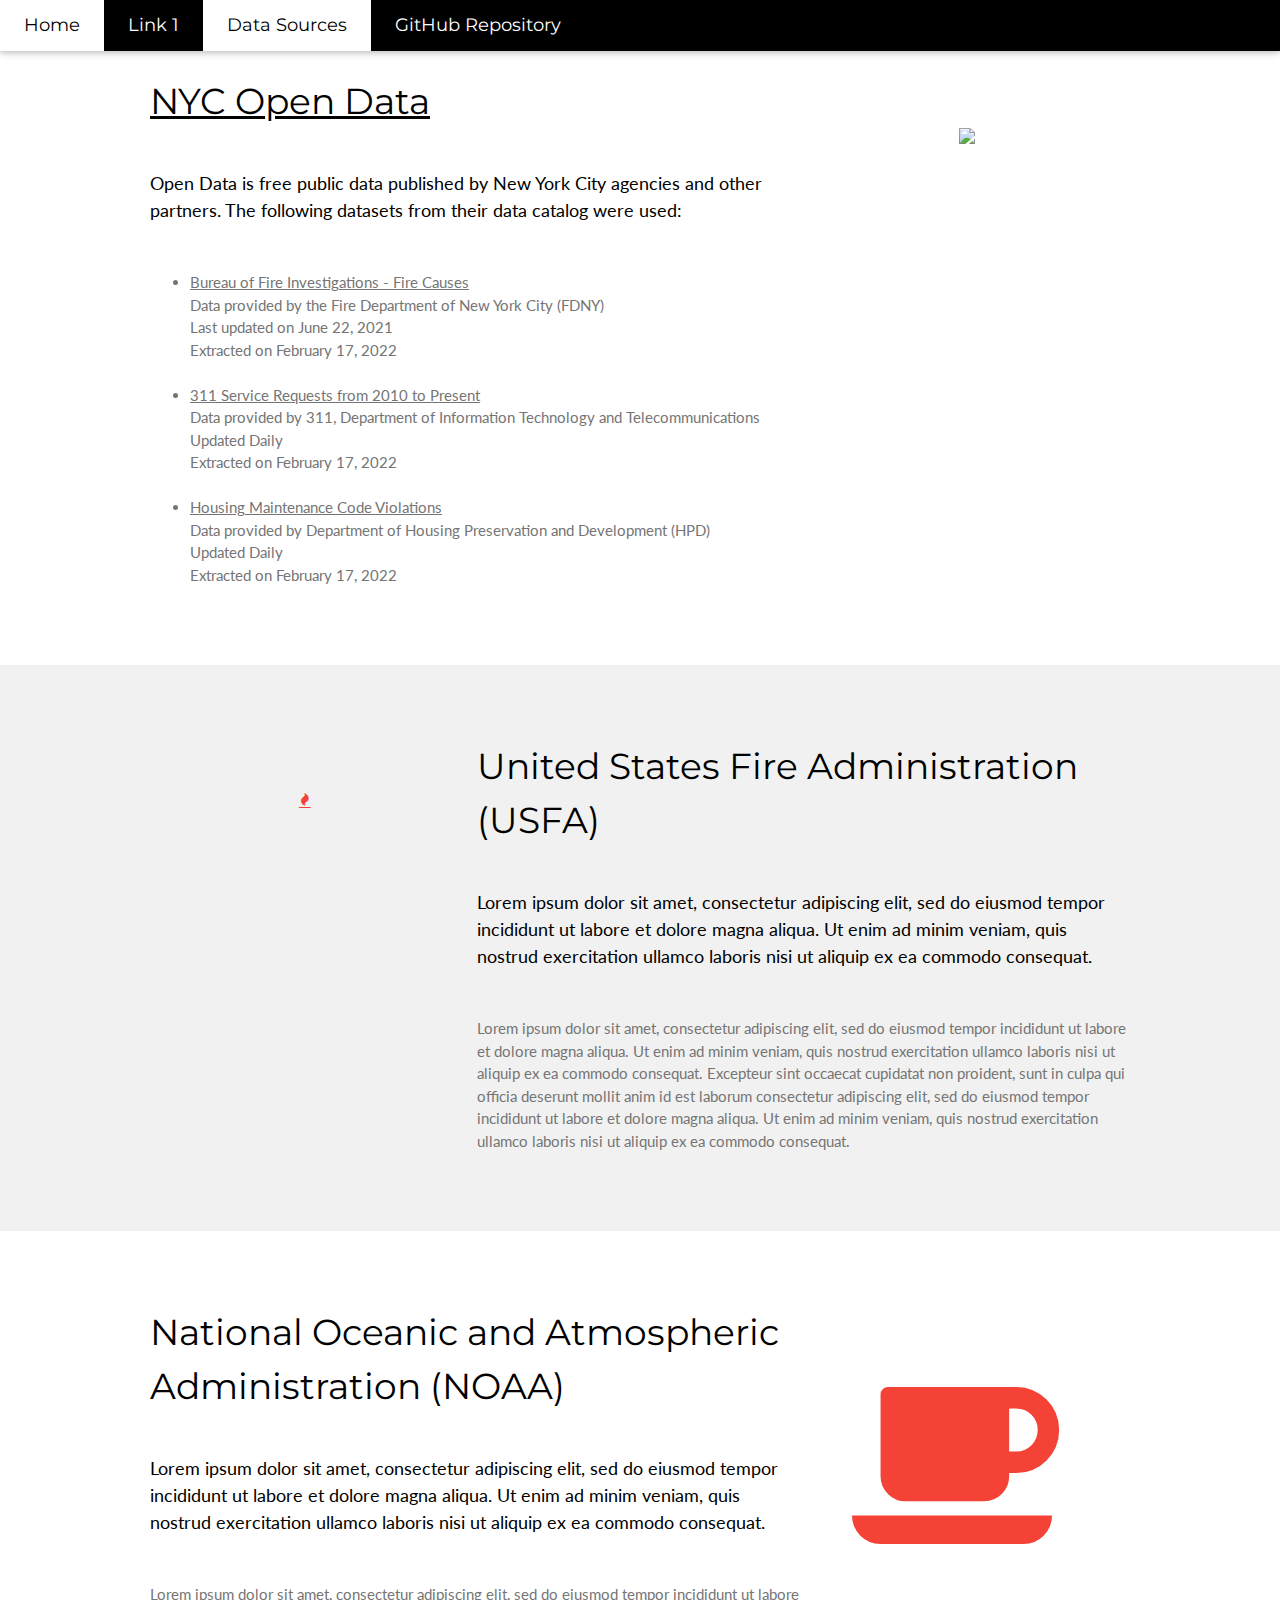
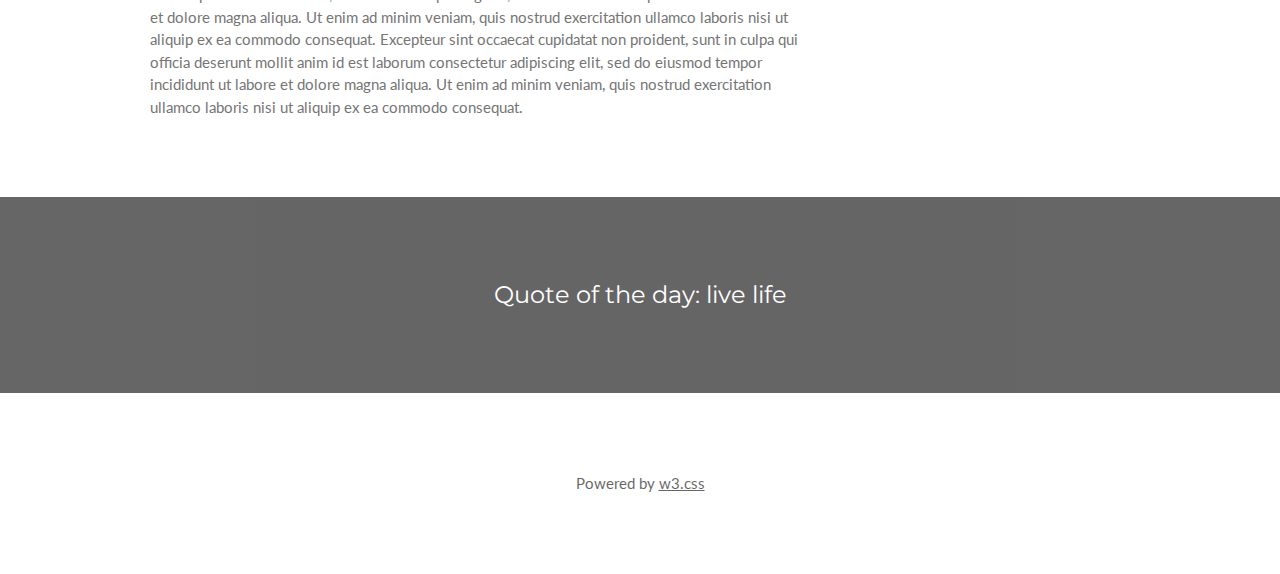
==== data-sources/index.html @ 75a7e730 "Add index.html" ====
<!DOCTYPE html>
<html lang="en">

<head>
    <title>NYC Heating Fire Incidents</title>
    <meta charset="UTF-8">
    <meta name="viewport" content="width=device-width, initial-scale=1">
    <link rel="stylesheet" href="https://www.w3schools.com/w3css/4/w3.css">
    <link rel="stylesheet" href="https://fonts.googleapis.com/css?family=Lato">
    <link rel="stylesheet" href="https://fonts.googleapis.com/css?family=Montserrat">
    <link rel="stylesheet" href="https://cdnjs.cloudflare.com/ajax/libs/font-awesome/4.7.0/css/font-awesome.min.css">
    <link rel="stylesheet" href="../style.css">
</head>

<body>

    <!-- Navbar -->
    <div class="w3-top">
        <div class="w3-bar w3-black w3-card w3-left-align w3-large">
            <a class="w3-bar-item w3-button w3-hide-medium w3-hide-large w3-right w3-padding-large w3-hover-white w3-large w3-black"
                href="javascript:void(0);" onclick="myFunction()" title="Toggle Navigation Menu"><i
                    class="fa fa-bars"></i></a>
            <a href="../index.html" class="w3-bar-item w3-button w3-padding-large w3-hover-white">Home</a>
            <a href="../link-1/index.html"
                class="w3-bar-item w3-button w3-hide-small w3-padding-large w3-hover-white">Link 1</a>
            <a href="./index.html" class="w3-bar-item w3-button w3-hide-small w3-padding-large w3-white">Data
                Sources</a>
            <a href="https://github.com/mlissade/nyc-heating-fire-incidents"
                class="w3-bar-item w3-button w3-hide-small w3-padding-large w3-hover-white" target="_blank">GitHub
                Repository</a>
        </div>

        <!-- Navbar on small screens -->
        <div id="navDemo" class="w3-bar-block w3-white w3-hide w3-hide-large w3-hide-medium w3-large">
            <a href="../link-1/index.html" class="w3-bar-item w3-button w3-padding-large">Link 1</a>
            <a href="./index.html" class="w3-bar-item w3-button w3-padding-large">Data Sources</a>
            <a href="https://github.com/mlissade/nyc-heating-fire-incidents"
                class="w3-bar-item w3-button w3-hide-small w3-padding-large w3-hover-white" target="_blank">GitHub
                Repository</a>
        </div>
    </div>

    <!-- Header
    <header class="w3-container w3-center" style="padding:128px 16px">

    </header> -->

    <!-- First Grid -->
    <div class="w3-row-padding w3-padding-64 w3-container">
        <div class="w3-content">
            <div class="w3-twothird">
                <h1><a class="w3-hover-text-amber" href="https://opendata.cityofnewyork.us/" target="_blank">NYC Open
                        Data</a></h1>
                <h5 class="w3-padding-32">Open Data is free public data published by New York City agencies and other
                    partners. The following datasets from their data catalog were used:</h5>
                <ul class="w3-text-grey">
                    <li>
                        <a class="w3-hover-opacity"
                            href="https://data.cityofnewyork.us/Public-Safety/Bureau-of-Fire-Investigations-Fire-Causes/ii3r-svjz?category=Public-Safety&view_name=Bureau-of-Fire-Investigations-Fire-Causes">
                            Bureau of Fire Investigations - Fire Causes</a>
                    </li>
                    <dt>Data provided by the Fire Department of New York City (FDNY)</dt>
                    <dt>Last updated on June 22, 2021</dt>
                    <dt>Extracted on February 17, 2022</dt>
                    <br>
                    <li>
                        <a class="w3-hover-opacity"
                            href="https://data.cityofnewyork.us/Social-Services/311-Service-Requests-from-2010-to-Present/erm2-nwe9">
                            311 Service Requests from 2010 to Present </a>
                    </li>
                    <dt>Data provided by 311, Department of Information Technology and Telecommunications</dt>
                    <dt>Updated Daily</dt>
                    <dt>Extracted on February 17, 2022</dt>
                    <br>
                    <li>
                        <a class="w3-hover-opacity"
                            href="https://data.cityofnewyork.us/Housing-Development/Housing-Maintenance-Code-Violations/wvxf-dwi5">
                            Housing Maintenance Code Violations </a>
                    </li>
                    <dt>Data provided by Department of Housing Preservation and Development (HPD)</dt>
                    <dt>Updated Daily</dt>
                    <dt>Extracted on February 17, 2022</dt>
                </ul>
            </div>

            <div class="w3-third w3-center">
                <a href="https://opendata.cityofnewyork.us/">
                    <img src="https://www1.nyc.gov/assets/operations/images/content/researchandanalytics/programs_OpenData.png"
                        class="w3-padding-64 w3-hover-opacity" style="width: 300px;">
                </a>
            </div>
        </div>
    </div>

    <!-- Second Grid -->
    <div class="w3-row-padding w3-light-grey w3-padding-64 w3-container">
        <div class="w3-content">
            <div class="w3-third w3-center">
                <i class="fa fa-fire w3-padding-64 w3-text-red w3-margin-right"></i>
            </div>

            <div class="w3-twothird">
                <h1>United States Fire Administration (USFA)</h1>
                <h5 class="w3-padding-32">Lorem ipsum dolor sit amet, consectetur adipiscing elit, sed do eiusmod tempor
                    incididunt ut labore et dolore magna aliqua. Ut enim ad minim veniam, quis nostrud exercitation
                    ullamco laboris nisi ut aliquip ex ea commodo consequat.</h5>

                <p class="w3-text-grey">Lorem ipsum dolor sit amet, consectetur adipiscing elit, sed do eiusmod tempor
                    incididunt ut labore et dolore magna aliqua. Ut enim ad minim veniam, quis nostrud exercitation
                    ullamco laboris nisi ut aliquip ex ea commodo consequat. Excepteur sint
                    occaecat cupidatat non proident, sunt in culpa qui officia deserunt mollit anim id est laborum
                    consectetur adipiscing elit, sed do eiusmod tempor incididunt ut labore et dolore magna aliqua. Ut
                    enim ad minim veniam, quis nostrud exercitation ullamco
                    laboris nisi ut aliquip ex ea commodo consequat.</p>
            </div>
        </div>
    </div>

    <!-- Third Grid -->
    <div class="w3-row-padding w3-padding-64 w3-container">
        <div class="w3-content">
            <div class="w3-twothird">
                <h1>National Oceanic and Atmospheric Administration (NOAA)</h1>
                <h5 class="w3-padding-32">Lorem ipsum dolor sit amet, consectetur adipiscing elit, sed do eiusmod tempor
                    incididunt ut labore et dolore magna aliqua. Ut enim ad minim veniam, quis nostrud exercitation
                    ullamco laboris nisi ut aliquip ex ea commodo consequat.</h5>

                <p class="w3-text-grey">Lorem ipsum dolor sit amet, consectetur adipiscing elit, sed do eiusmod tempor
                    incididunt ut labore et dolore magna aliqua. Ut enim ad minim veniam, quis nostrud exercitation
                    ullamco laboris nisi ut aliquip ex ea commodo consequat. Excepteur sint
                    occaecat cupidatat non proident, sunt in culpa qui officia deserunt mollit anim id est laborum
                    consectetur adipiscing elit, sed do eiusmod tempor incididunt ut labore et dolore magna aliqua. Ut
                    enim ad minim veniam, quis nostrud exercitation ullamco
                    laboris nisi ut aliquip ex ea commodo consequat.</p>
            </div>

            <div class="w3-third w3-center">
                <i class="fa fa-coffee w3-padding-64 w3-text-red w3-margin-right"></i>
            </div>
        </div>
    </div>

    <div class="w3-container w3-black w3-center w3-opacity w3-padding-64">
        <h1 class="w3-margin w3-xlarge">Quote of the day: live life</h1>
    </div>

    <!-- Footer -->
    <footer class="w3-container w3-padding-64 w3-center w3-opacity">
        <p>Powered by <a href="https://www.w3schools.com/w3css/default.asp" target="_blank">w3.css</a></p>
    </footer>

    <script>
        // Used to toggle the menu on small screens when clicking on the menu button
        function myFunction() {
            var x = document.getElementById("navDemo");
            if (x.className.indexOf("w3-show") == -1) {
                x.className += " w3-show";
            } else {
                x.className = x.className.replace(" w3-show", "");
            }
        }
    </script>

</body>

</html>
---- style.css ----
body,
h1,
h2,
h3,
h4,
h5,
h6 {
  font-family: "Lato", sans-serif;
}

.w3-bar,
h1,
button {
  font-family: "Montserrat", sans-serif;
}

.fa-anchor,
.fa-coffee {
  font-size: 200px;
}
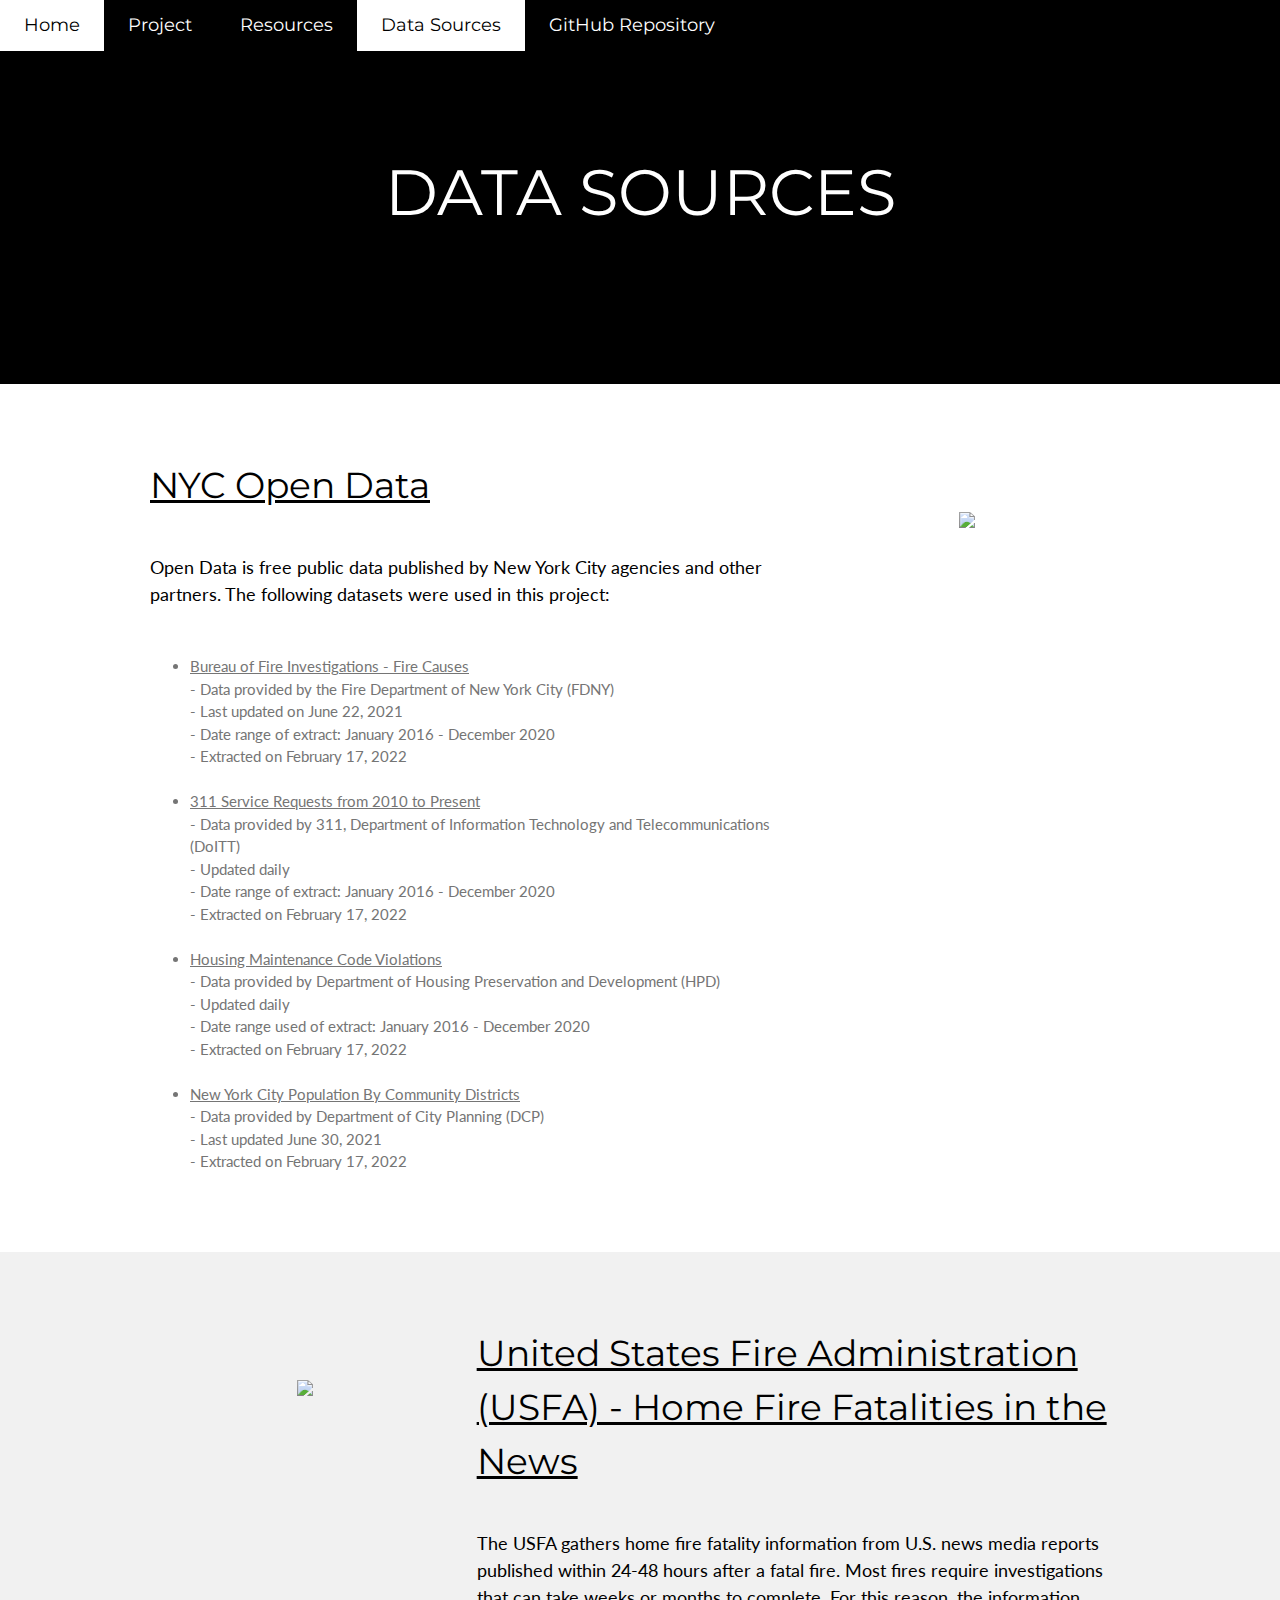
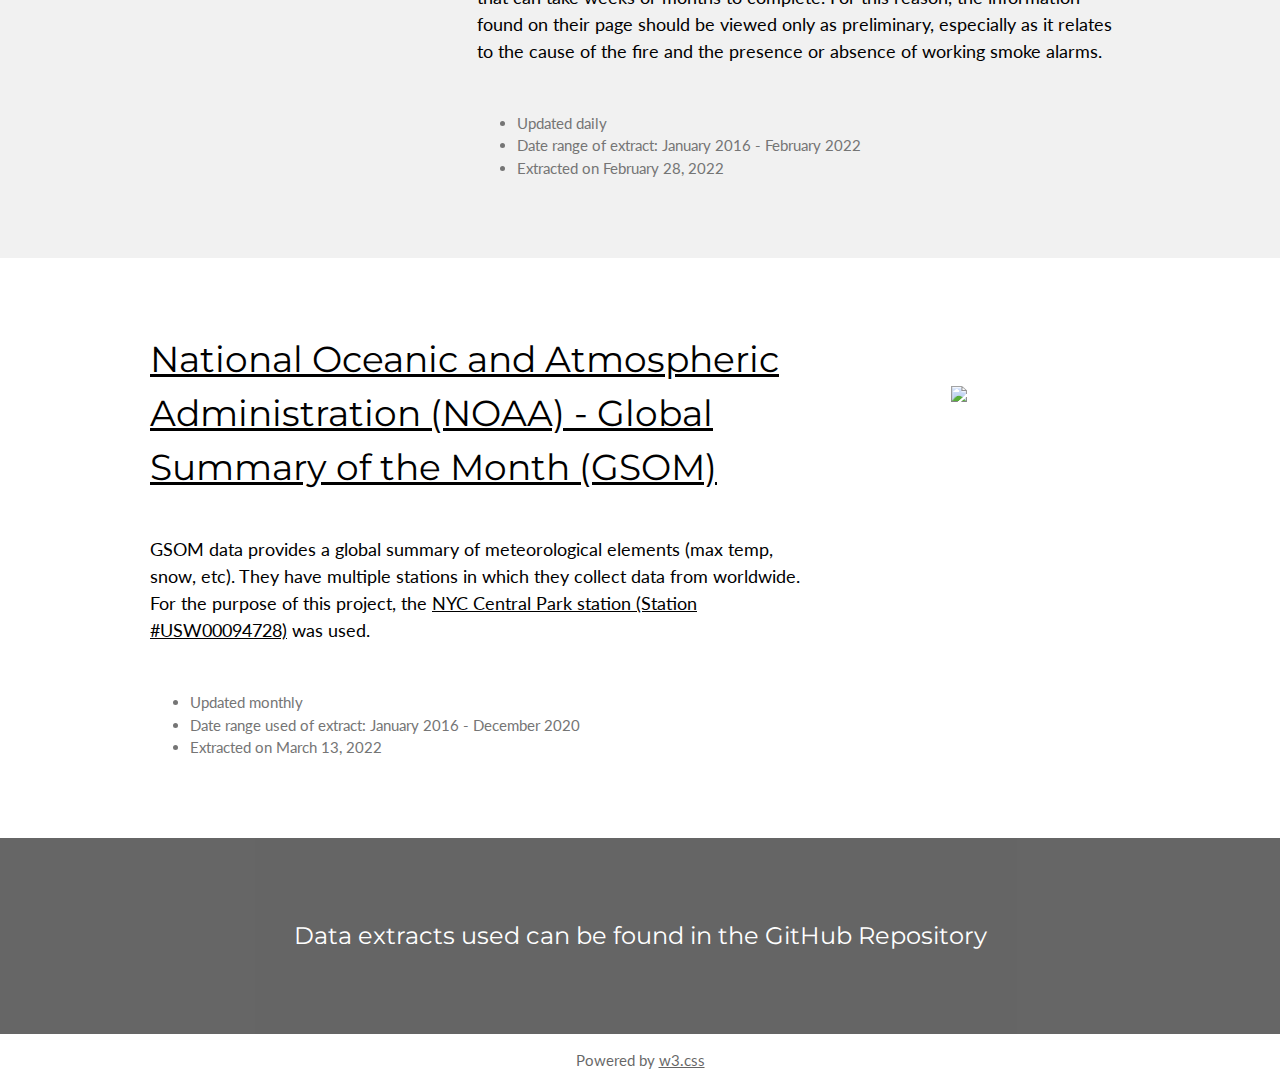
==== commit 35b35266: "Edit data source extract date information" ====
--- a/data-sources/index.html
+++ b/data-sources/index.html
@@ -5,6 +5,10 @@
     <title>NYC Heating Fire Incidents</title>
     <meta charset="UTF-8">
     <meta name="viewport" content="width=device-width, initial-scale=1">
+    <link rel="apple-touch-icon" sizes="180x180" href="../favicon_io/apple-touch-icon.png">
+    <link rel="icon" type="image/png" sizes="32x32" href="../favicon_io/favicon-32x32.png">
+    <link rel="icon" type="image/png" sizes="16x16" href="../favicon_io/favicon-16x16.png">
+    <link rel="manifest" href="../favicon_io/site.webmanifest">
     <link rel="stylesheet" href="https://www.w3schools.com/w3css/4/w3.css">
     <link rel="stylesheet" href="https://fonts.googleapis.com/css?family=Lato">
     <link rel="stylesheet" href="https://fonts.googleapis.com/css?family=Montserrat">
@@ -20,73 +24,87 @@
             <a class="w3-bar-item w3-button w3-hide-medium w3-hide-large w3-right w3-padding-large w3-hover-white w3-large w3-black"
                 href="javascript:void(0);" onclick="myFunction()" title="Toggle Navigation Menu"><i
                     class="fa fa-bars"></i></a>
-            <a href="../index.html" class="w3-bar-item w3-button w3-padding-large w3-hover-white">Home</a>
-            <a href="../link-1/index.html"
-                class="w3-bar-item w3-button w3-hide-small w3-padding-large w3-hover-white">Link 1</a>
-            <a href="./index.html" class="w3-bar-item w3-button w3-hide-small w3-padding-large w3-white">Data
+            <a class="w3-bar-item w3-button w3-padding-large w3-hover-white" href="../index.html">Home</a>
+            <a class="w3-bar-item w3-button w3-hide-small w3-padding-large w3-hover-white"
+                href="../project/index.html">Project</a>
+            <a class="w3-bar-item w3-button w3-hide-small w3-padding-large w3-hover-white"
+                href="../resources/index.html">Resources</a>
+            <a class="w3-bar-item w3-button w3-hide-small w3-padding-large w3-white" href="./index.html">Data
                 Sources</a>
-            <a href="https://github.com/mlissade/nyc-heating-fire-incidents"
-                class="w3-bar-item w3-button w3-hide-small w3-padding-large w3-hover-white" target="_blank">GitHub
-                Repository</a>
+            <a class="w3-bar-item w3-button w3-hide-small w3-padding-large w3-hover-white" target="_blank"
+                href="https://github.com/mlissade/nyc-heating-fire-incidents">GitHub Repository</a>
         </div>
 
         <!-- Navbar on small screens -->
         <div id="navDemo" class="w3-bar-block w3-white w3-hide w3-hide-large w3-hide-medium w3-large">
-            <a href="../link-1/index.html" class="w3-bar-item w3-button w3-padding-large">Link 1</a>
+            <a href="../project/index.html" class="w3-bar-item w3-button w3-padding-large">Project</a>
+            <a href="../resources/index.html" class="w3-bar-item w3-button w3-padding-large">Resources</a>
             <a href="./index.html" class="w3-bar-item w3-button w3-padding-large">Data Sources</a>
-            <a href="https://github.com/mlissade/nyc-heating-fire-incidents"
-                class="w3-bar-item w3-button w3-hide-small w3-padding-large w3-hover-white" target="_blank">GitHub
-                Repository</a>
+            <a class="w3-bar-item w3-button w3-padding-large" target="_blank"
+                href="https://github.com/mlissade/nyc-heating-fire-incidents">GitHub Repository</a>
         </div>
     </div>
 
-    <!-- Header
-    <header class="w3-container w3-center" style="padding:128px 16px">
-
-    </header> -->
+    <!-- Header -->
+    <header class="w3-container w3-center w3-black" style="padding:128px 16px">
+        <h1 class="w3-margin w3-jumbo">DATA SOURCES</h1>
+        <!--<p class="w3-xlarge"></p>-->
+    </header>
 
     <!-- First Grid -->
     <div class="w3-row-padding w3-padding-64 w3-container">
         <div class="w3-content">
             <div class="w3-twothird">
-                <h1><a class="w3-hover-text-amber" href="https://opendata.cityofnewyork.us/" target="_blank">NYC Open
-                        Data</a></h1>
+                <h1><a class="w3-hover-text-amber" href="https://opendata.cityofnewyork.us/" target="_blank">
+                        NYC Open Data</a></h1>
                 <h5 class="w3-padding-32">Open Data is free public data published by New York City agencies and other
-                    partners. The following datasets from their data catalog were used:</h5>
+                    partners. The following datasets were used in this project:</h5>
                 <ul class="w3-text-grey">
                     <li>
-                        <a class="w3-hover-opacity"
+                        <a class="w3-hover-opacity" target="_blank"
                             href="https://data.cityofnewyork.us/Public-Safety/Bureau-of-Fire-Investigations-Fire-Causes/ii3r-svjz?category=Public-Safety&view_name=Bureau-of-Fire-Investigations-Fire-Causes">
                             Bureau of Fire Investigations - Fire Causes</a>
                     </li>
-                    <dt>Data provided by the Fire Department of New York City (FDNY)</dt>
-                    <dt>Last updated on June 22, 2021</dt>
-                    <dt>Extracted on February 17, 2022</dt>
+                    <dt>- Data provided by the Fire Department of New York City (FDNY)</dt>
+                    <dt>- Last updated on June 22, 2021</dt>
+                    <dt>- Date range of extract: January 2016 - December 2020</dt>
+                    <dt>- Extracted on February 17, 2022</dt>
                     <br>
                     <li>
-                        <a class="w3-hover-opacity"
+                        <a class="w3-hover-opacity" target="_blank"
                             href="https://data.cityofnewyork.us/Social-Services/311-Service-Requests-from-2010-to-Present/erm2-nwe9">
-                            311 Service Requests from 2010 to Present </a>
+                            311 Service Requests from 2010 to Present</a>
                     </li>
-                    <dt>Data provided by 311, Department of Information Technology and Telecommunications</dt>
-                    <dt>Updated Daily</dt>
-                    <dt>Extracted on February 17, 2022</dt>
+                    <dt>- Data provided by 311, Department of Information Technology and Telecommunications (DoITT)</dt>
+                    <dt>- Updated daily</dt>
+                    <dt>- Date range of extract: January 2016 - December 2020</dt>
+                    <dt>- Extracted on February 17, 2022</dt>
                     <br>
                     <li>
-                        <a class="w3-hover-opacity"
+                        <a class="w3-hover-opacity" target="_blank"
                             href="https://data.cityofnewyork.us/Housing-Development/Housing-Maintenance-Code-Violations/wvxf-dwi5">
-                            Housing Maintenance Code Violations </a>
+                            Housing Maintenance Code Violations</a>
                     </li>
-                    <dt>Data provided by Department of Housing Preservation and Development (HPD)</dt>
-                    <dt>Updated Daily</dt>
-                    <dt>Extracted on February 17, 2022</dt>
+                    <dt>- Data provided by Department of Housing Preservation and Development (HPD)</dt>
+                    <dt>- Updated daily</dt>
+                    <dt>- Date range used of extract: January 2016 - December 2020</dt>
+                    <dt>- Extracted on February 17, 2022</dt>
+                    <br>
+                    <li>
+                        <a class="w3-hover-opacity" target="_blank"
+                            href="https://data.cityofnewyork.us/City-Government/New-York-City-Population-By-Community-Districts/xi7c-iiu2">
+                            New York City Population By Community Districts</a>
+                    </li>
+                    <dt>- Data provided by Department of City Planning (DCP)</dt>
+                    <dt>- Last updated June 30, 2021</dt>
+                    <dt>- Extracted on February 17, 2022</dt>
                 </ul>
             </div>
 
             <div class="w3-third w3-center">
-                <a href="https://opendata.cityofnewyork.us/">
+                <a href="https://opendata.cityofnewyork.us/" target="_blank">
                     <img src="https://www1.nyc.gov/assets/operations/images/content/researchandanalytics/programs_OpenData.png"
-                        class="w3-padding-64 w3-hover-opacity" style="width: 300px;">
+                        class="w3-padding-64 w3-hover-opacity" style="width: 350px;">
                 </a>
             </div>
         </div>
@@ -96,22 +114,27 @@
     <div class="w3-row-padding w3-light-grey w3-padding-64 w3-container">
         <div class="w3-content">
             <div class="w3-third w3-center">
-                <i class="fa fa-fire w3-padding-64 w3-text-red w3-margin-right"></i>
+                <a href="https://www.usfa.fema.gov/index.html" target="_blank">
+                    <img src="https://www.usfa.fema.gov/img/core/usfa.icon.grey.150x200.png"
+                        class="w3-padding-64 w3-margin-right w3-hover-opacity" style="width: 250px;">
+                </a>
             </div>
 
             <div class="w3-twothird">
-                <h1>United States Fire Administration (USFA)</h1>
-                <h5 class="w3-padding-32">Lorem ipsum dolor sit amet, consectetur adipiscing elit, sed do eiusmod tempor
-                    incididunt ut labore et dolore magna aliqua. Ut enim ad minim veniam, quis nostrud exercitation
-                    ullamco laboris nisi ut aliquip ex ea commodo consequat.</h5>
+                <h1><a class="w3-hover-text-amber" target="_blank"
+                        href="https://apps.usfa.fema.gov/civilian-fatalities/incident/reportList">
+                        United States Fire Administration (USFA) - Home Fire Fatalities in the News</a></h1>
+                <h5 class="w3-padding-32">The USFA gathers home fire fatality information from U.S. news media reports
+                    published within 24-48 hours after a fatal fire. Most fires require investigations that can
+                    take weeks or months to complete. For this reason, the information found on their page should be
+                    viewed only as preliminary, especially as it relates to the cause of the fire and the presence or
+                    absence of working smoke alarms.</h5>
 
-                <p class="w3-text-grey">Lorem ipsum dolor sit amet, consectetur adipiscing elit, sed do eiusmod tempor
-                    incididunt ut labore et dolore magna aliqua. Ut enim ad minim veniam, quis nostrud exercitation
-                    ullamco laboris nisi ut aliquip ex ea commodo consequat. Excepteur sint
-                    occaecat cupidatat non proident, sunt in culpa qui officia deserunt mollit anim id est laborum
-                    consectetur adipiscing elit, sed do eiusmod tempor incididunt ut labore et dolore magna aliqua. Ut
-                    enim ad minim veniam, quis nostrud exercitation ullamco
-                    laboris nisi ut aliquip ex ea commodo consequat.</p>
+                <ul class="w3-text-grey">
+                    <li>Updated daily</li>
+                    <li>Date range of extract: January 2016 - February 2022</li>
+                    <li>Extracted on February 28, 2022</li>
+                </ul>
             </div>
         </div>
     </div>
@@ -120,32 +143,38 @@
     <div class="w3-row-padding w3-padding-64 w3-container">
         <div class="w3-content">
             <div class="w3-twothird">
-                <h1>National Oceanic and Atmospheric Administration (NOAA)</h1>
-                <h5 class="w3-padding-32">Lorem ipsum dolor sit amet, consectetur adipiscing elit, sed do eiusmod tempor
-                    incididunt ut labore et dolore magna aliqua. Ut enim ad minim veniam, quis nostrud exercitation
-                    ullamco laboris nisi ut aliquip ex ea commodo consequat.</h5>
+                <h1><a class="w3-hover-text-amber" target="_blank"
+                        href="https://www.ncei.noaa.gov/metadata/geoportal/rest/metadata/item/gov.noaa.ncdc:C00946/html#">
+                        National Oceanic and Atmospheric Administration (NOAA) - Global Summary of the Month (GSOM)</a>
+                </h1>
+                <h5 class="w3-padding-32">GSOM data provides a global summary of meteorological elements (max temp,
+                    snow, etc). They have multiple stations in which they collect data from worldwide. For the purpose
+                    of this project, the <a class="w3-hover-opacity" target="_blank"
+                        href="https://www.ncei.noaa.gov/access/search/data-search/global-summary-of-the-month?bbox=40.965,-74.257,40.465,-73.757">NYC
+                        Central Park station (Station #USW00094728)</a> was used.</h5>
 
-                <p class="w3-text-grey">Lorem ipsum dolor sit amet, consectetur adipiscing elit, sed do eiusmod tempor
-                    incididunt ut labore et dolore magna aliqua. Ut enim ad minim veniam, quis nostrud exercitation
-                    ullamco laboris nisi ut aliquip ex ea commodo consequat. Excepteur sint
-                    occaecat cupidatat non proident, sunt in culpa qui officia deserunt mollit anim id est laborum
-                    consectetur adipiscing elit, sed do eiusmod tempor incididunt ut labore et dolore magna aliqua. Ut
-                    enim ad minim veniam, quis nostrud exercitation ullamco
-                    laboris nisi ut aliquip ex ea commodo consequat.</p>
+                <ul class="w3-text-grey">
+                    <li>Updated monthly</li>
+                    <li>Date range used of extract: January 2016 - December 2020</li>
+                    <li>Extracted on March 13, 2022</li>
+                </ul>
             </div>
 
             <div class="w3-third w3-center">
-                <i class="fa fa-coffee w3-padding-64 w3-text-red w3-margin-right"></i>
+                <a target="_blank" href="https://www.ncei.noaa.gov/">
+                    <img src="https://upload.wikimedia.org/wikipedia/commons/thumb/7/79/NOAA_logo.svg/1024px-NOAA_logo.svg.png"
+                        class="w3-padding-64 w3-hover-opacity w3-margin-right" style="width: 250px;">
+                </a>
             </div>
         </div>
     </div>
 
     <div class="w3-container w3-black w3-center w3-opacity w3-padding-64">
-        <h1 class="w3-margin w3-xlarge">Quote of the day: live life</h1>
+        <h1 class="w3-margin w3-xlarge">Data extracts used can be found in the GitHub Repository</h1>
     </div>
 
     <!-- Footer -->
-    <footer class="w3-container w3-padding-64 w3-center w3-opacity">
+    <footer class="w3-container w3-center w3-opacity">
         <p>Powered by <a href="https://www.w3schools.com/w3css/default.asp" target="_blank">w3.css</a></p>
     </footer>
 
--- a/style.css
+++ b/style.css
@@ -14,7 +14,8 @@
   font-family: "Montserrat", sans-serif;
 }
 
-.fa-anchor,
-.fa-coffee {
+.fa-fire,
+.fa-city,
+.fa-house {
   font-size: 200px;
 }
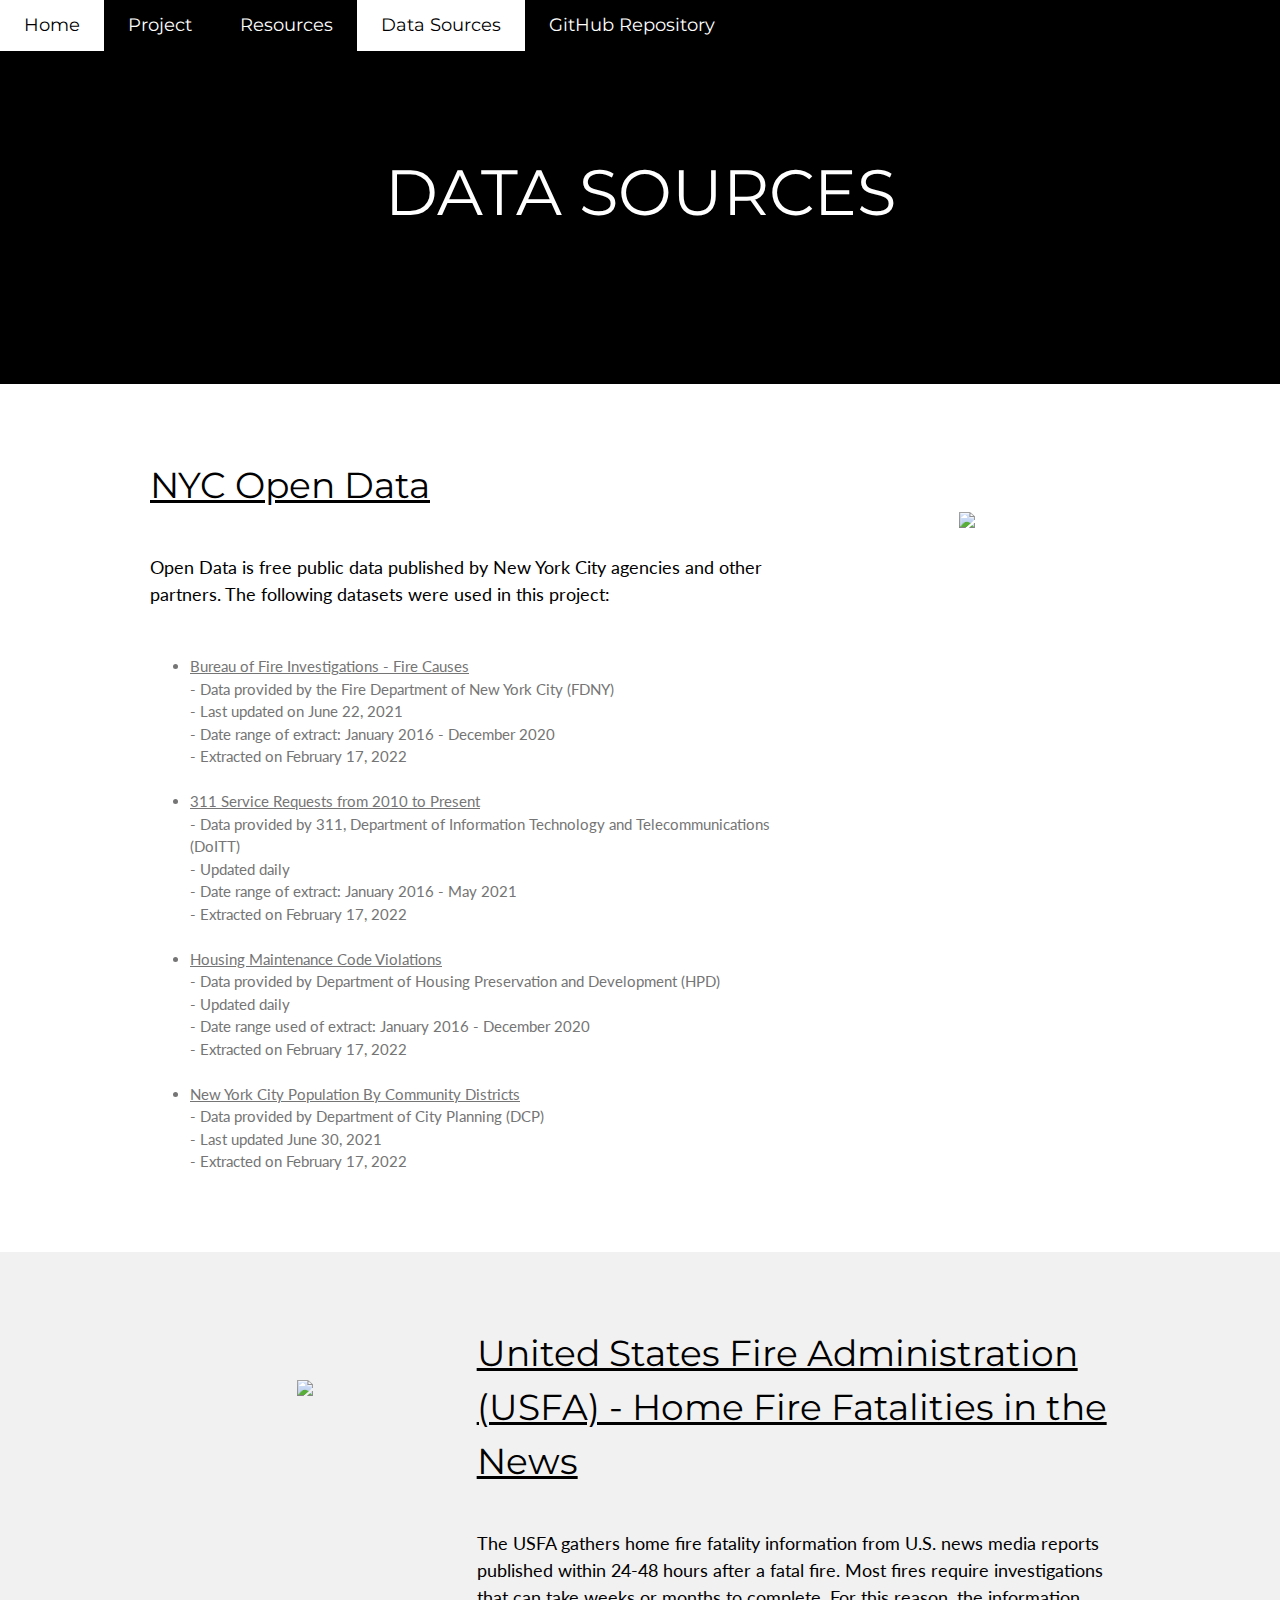
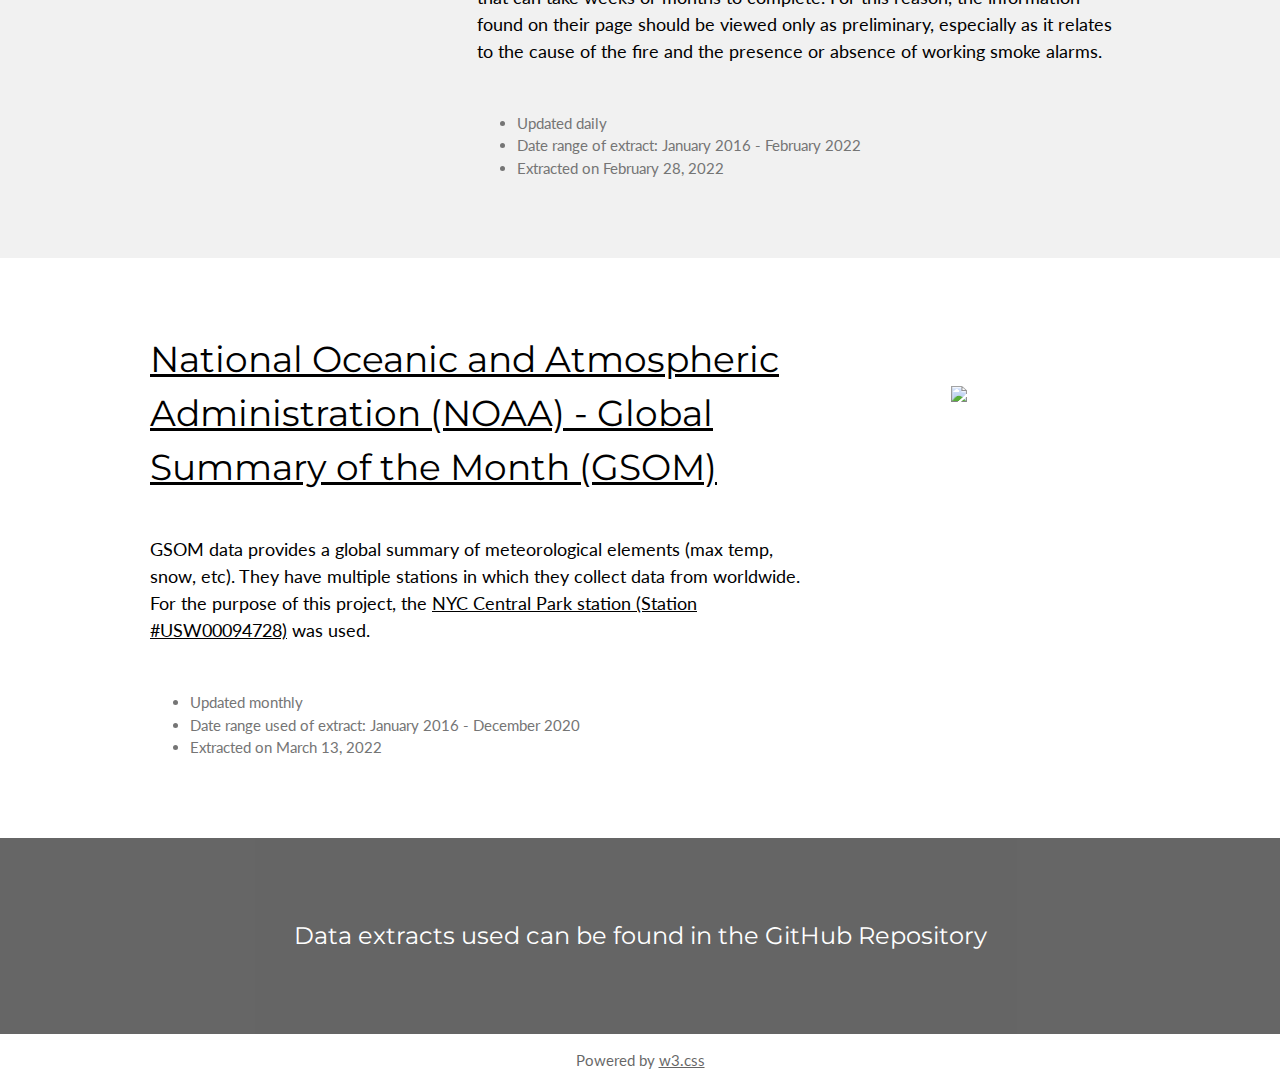
==== commit 8a67d5ab: "Edit data extract date information" ====
--- a/data-sources/index.html
+++ b/data-sources/index.html
@@ -77,7 +77,7 @@
                     </li>
                     <dt>- Data provided by 311, Department of Information Technology and Telecommunications (DoITT)</dt>
                     <dt>- Updated daily</dt>
-                    <dt>- Date range of extract: January 2016 - December 2020</dt>
+                    <dt>- Date range of extract: January 2016 - May 2021</dt>
                     <dt>- Extracted on February 17, 2022</dt>
                     <br>
                     <li>
